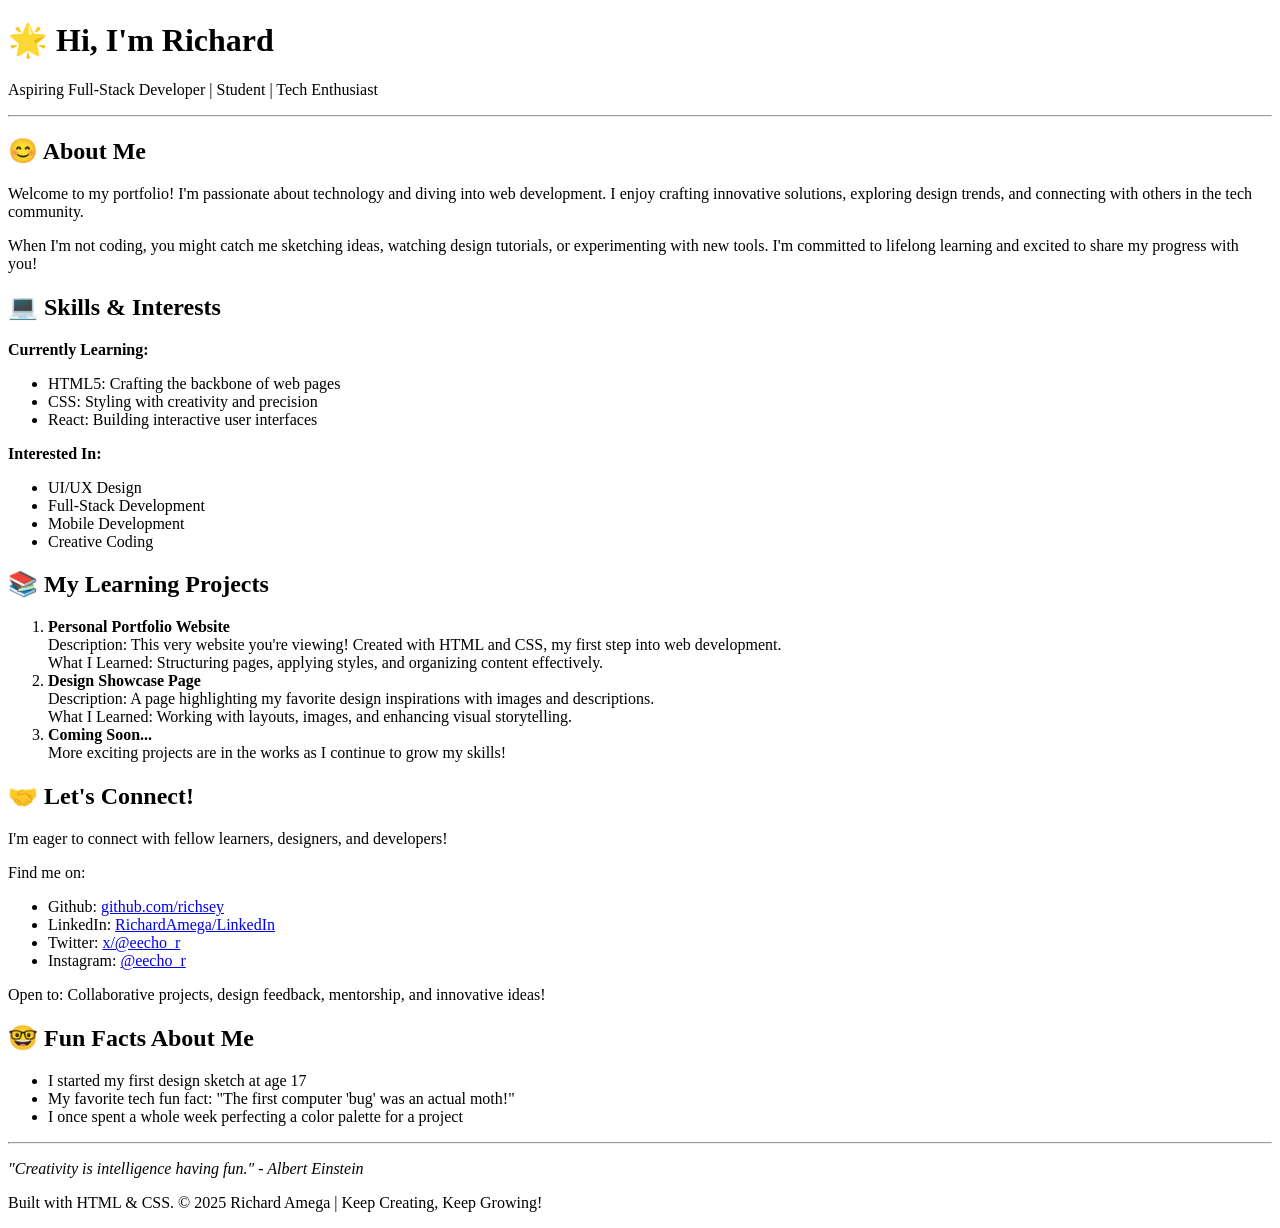
==== index.html @ 47960681 "My HTML Portfolio" ====
<!DOCTYPE html>
<html lang="en">
  <head>
    <meta charset="UTF-8" />
    <meta name="viewport" content="width=device-width, initial-scale=1.0" />
    <title>Amega Richard - Aspiring Full-Stack Developer</title>
  </head>
  <body>
    <header>
      <span class="emoji"></span>
      <h1>🌟 Hi, I'm Richard</h1>
      <p>Aspiring Full-Stack Developer | Student | Tech Enthusiast</p>
    </header>
    <hr />
    <section>
      <h2>😊 About Me</h2>
      <p>
        Welcome to my portfolio! I'm passionate about technology and diving into
        web development. I enjoy crafting innovative solutions, exploring design
        trends, and connecting with others in the tech community.
      </p>
      <p>
        When I'm not coding, you might catch me sketching ideas, watching design
        tutorials, or experimenting with new tools. I'm committed to lifelong
        learning and excited to share my progress with you!
      </p>
    </section>

    <section>
      <h2>💻 Skills & Interests</h2>
      <p><strong>Currently Learning:</strong></p>
      <ul>
        <li>HTML5: Crafting the backbone of web pages</li>
        <li>CSS: Styling with creativity and precision</li>
        <li>React: Building interactive user interfaces</li>
      </ul>
      <p><strong>Interested In:</strong></p>
      <ul>
        <li>UI/UX Design</li>
        <li>Full-Stack Development</li>
        <li>Mobile Development</li>
        <li>Creative Coding</li>
      </ul>
    </section>

    <section>
      <h2>📚 My Learning Projects</h2>
      <ol>
        <li>
          <strong>Personal Portfolio Website</strong><br />
          Description: This very website you're viewing! Created with HTML and
          CSS, my first step into web development.<br />
          What I Learned: Structuring pages, applying styles, and organizing
          content effectively.
        </li>
        <li>
          <strong>Design Showcase Page</strong><br />
          Description: A page highlighting my favorite design inspirations with
          images and descriptions.<br />
          What I Learned: Working with layouts, images, and enhancing visual
          storytelling.
        </li>
        <li>
          <strong>Coming Soon...</strong><br />
          More exciting projects are in the works as I continue to grow my
          skills!
        </li>
      </ol>
    </section>

    <section>
      <h2>🤝 Let's Connect!</h2>
      <p>
        I'm eager to connect with fellow learners, designers, and developers!
      </p>
      <p>Find me on:</p>
      <ul>
        <li>
          Github:
          <a href="https://github.com/richsey">github.com/richsey</a>
        </li>
        <li>
          LinkedIn:
          <a
            href="https://www.linkedin.com/in/richard-amega-204970373/?lipi=urn%3Ali%3Apage%3Ad_flagship3_detail_base%3Bi186c6hiRdi%2Flt5U%2FuxVoQ%3D%3D"
            >RichardAmega/LinkedIn</a
          >
        </li>
        <li>
          Twitter:
          <a href="https://x.com/eecho_r?s=11">x/@eecho_r</a>
        </li>
        <li>
          Instagram:
          <a href="https://www.instagram.com/richard-dev-1/">@eecho_r</a>
        </li>
      </ul>
      <p>
        Open to: Collaborative projects, design feedback, mentorship, and
        innovative ideas!
      </p>
    </section>

    <section>
      <h2>🤓 Fun Facts About Me</h2>
      <ul>
        <li>I started my first design sketch at age 17</li>
        <li>
          My favorite tech fun fact: "The first computer 'bug' was an actual
          moth!"
        </li>
        <li>
          I once spent a whole week perfecting a color palette for a project
        </li>
      </ul>
      <hr />
      <p><i>"Creativity is intelligence having fun." - Albert Einstein</i></p>
    </section>

    <footer>
      <p>
        Built with HTML & CSS. © 2025 Richard Amega | Keep Creating, Keep
        Growing!
      </p>
    </footer>
  </body>
</html>
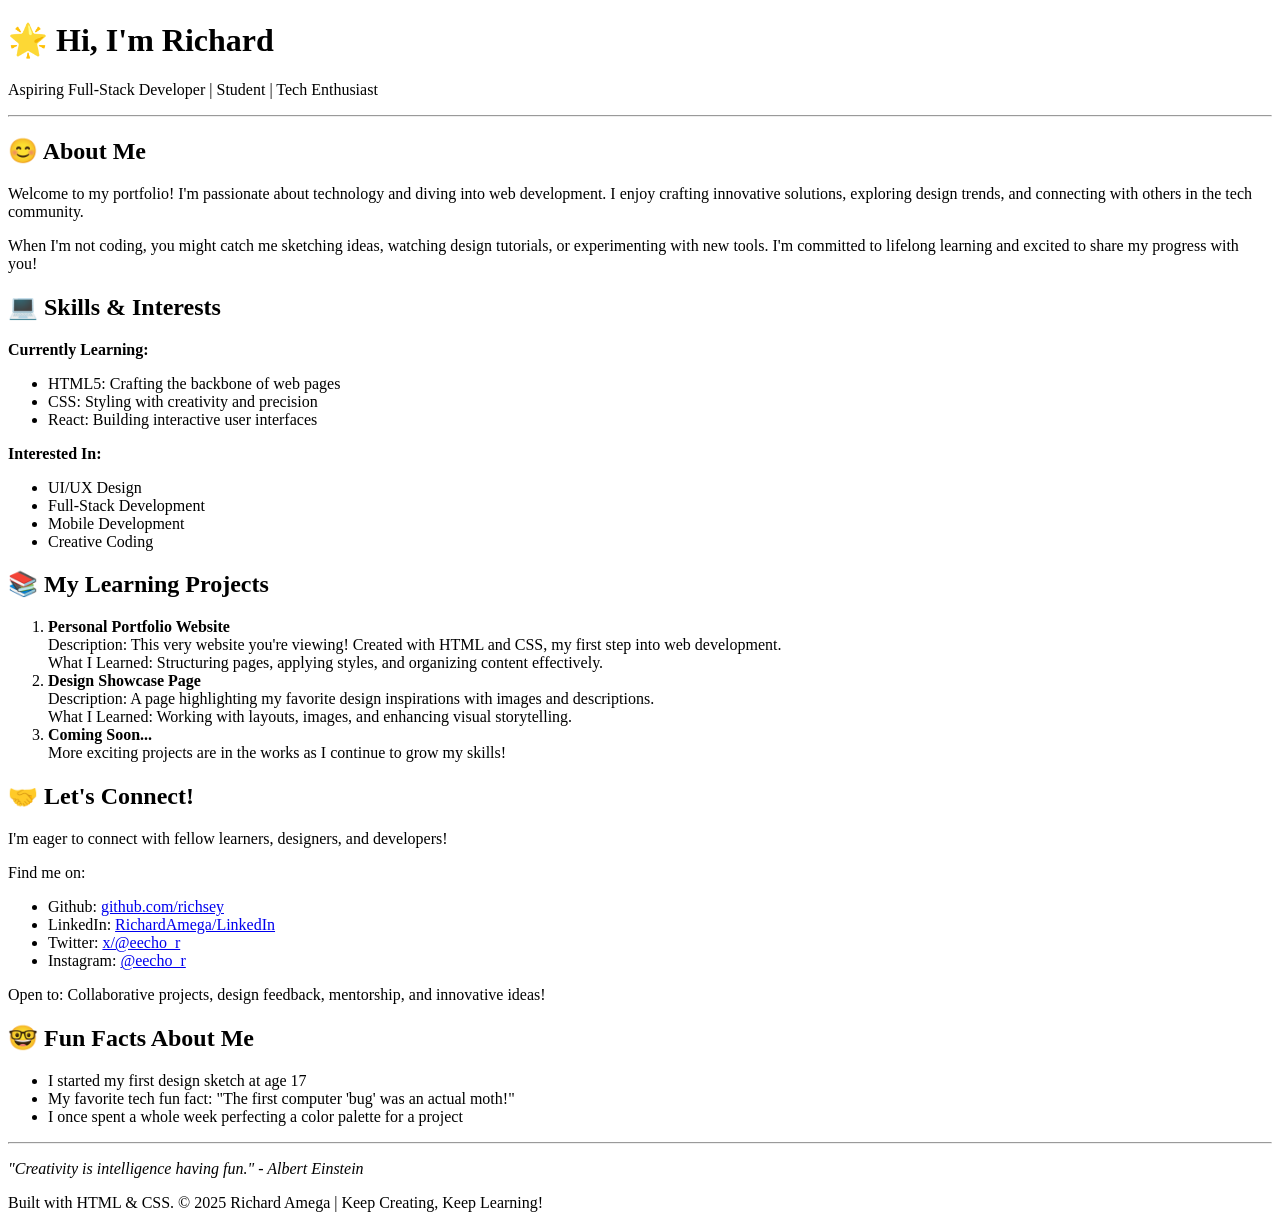
==== commit 6a129788: "last paragraph change" ====
--- a/index.html
+++ b/index.html
@@ -120,7 +120,7 @@
     <footer>
       <p>
         Built with HTML & CSS. © 2025 Richard Amega | Keep Creating, Keep
-        Growing!
+        Learning!
       </p>
     </footer>
   </body>
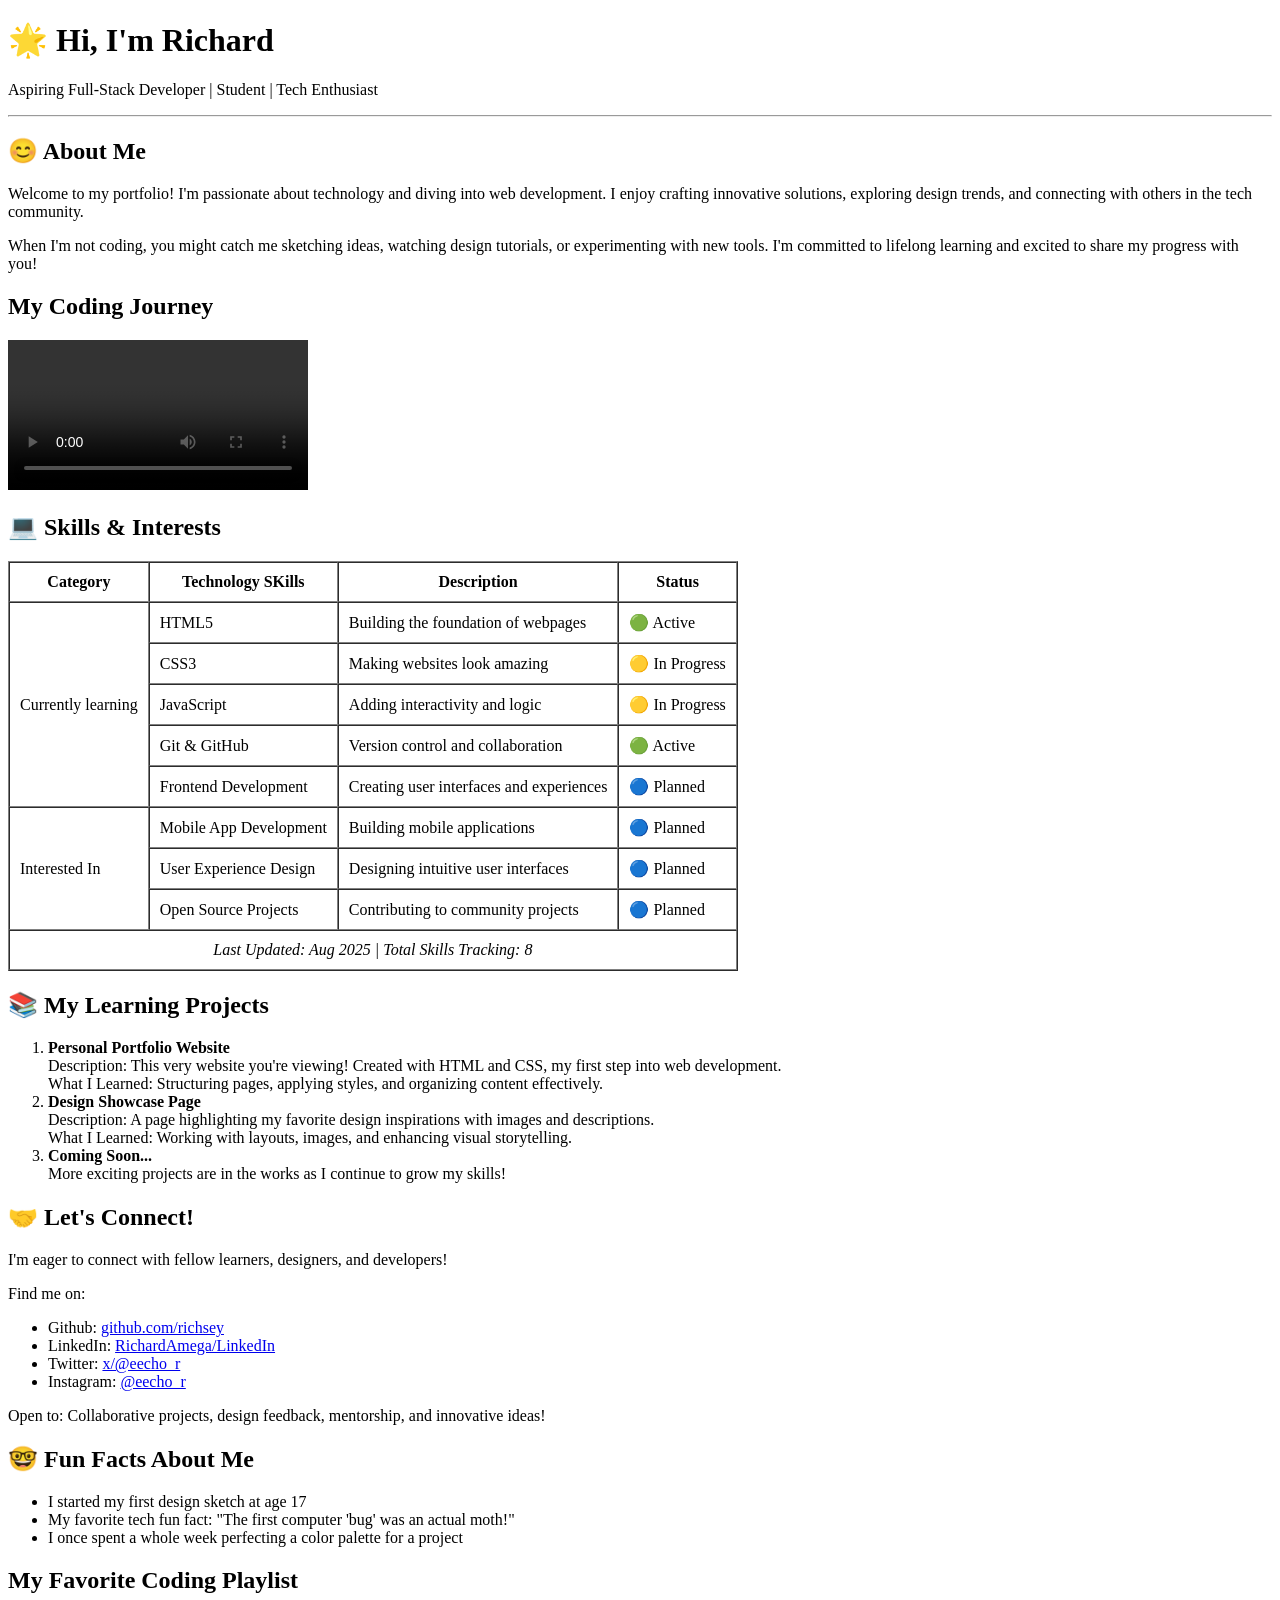
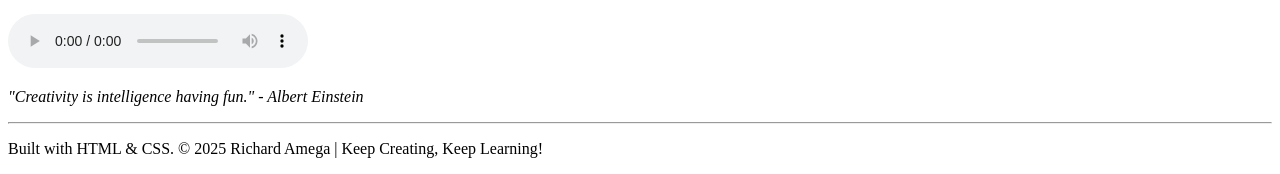
==== commit a62968f3: "Enhance portfolio with a new section on coding journey, update skills presentation to a table format" ====
--- a/index.html
+++ b/index.html
@@ -7,7 +7,6 @@
   </head>
   <body>
     <header>
-      <span class="emoji"></span>
       <h1>🌟 Hi, I'm Richard</h1>
       <p>Aspiring Full-Stack Developer | Student | Tech Enthusiast</p>
     </header>
@@ -25,22 +24,67 @@
         learning and excited to share my progress with you!
       </p>
     </section>
-
+    <section>
+      <h2>My Coding Journey</h2>
+      <video src="/videos/my-coding-journey.mov" width="300px" controls></video>
+    </section>
     <section>
       <h2>💻 Skills & Interests</h2>
-      <p><strong>Currently Learning:</strong></p>
-      <ul>
-        <li>HTML5: Crafting the backbone of web pages</li>
-        <li>CSS: Styling with creativity and precision</li>
-        <li>React: Building interactive user interfaces</li>
-      </ul>
-      <p><strong>Interested In:</strong></p>
-      <ul>
-        <li>UI/UX Design</li>
-        <li>Full-Stack Development</li>
-        <li>Mobile Development</li>
-        <li>Creative Coding</li>
-      </ul>
+      <table border="1" cellspacing="0" cellpadding="10">
+        <t>
+          <th rowspan="">Category</th>
+          <th>Technology SKills</th>
+          <th>Description</th>
+          <th>Status</th>
+        </t>
+        <tr>
+          <td rowspan="5">Currently learning</td>
+          <td>HTML5</td>
+          <td>Building the foundation of webpages</td>
+          <td>🟢 Active</td>
+        </tr>
+        <tr>
+          <td>CSS3</td>
+          <td>Making websites look amazing</td>
+          <td>🟡 In Progress</td>
+        </tr>
+        <tr>
+          <td>JavaScript</td>
+          <td>Adding interactivity and logic</td>
+          <td>🟡 In Progress</td>
+        </tr>
+        <tr>
+          <td>Git & GitHub</td>
+          <td>Version control and collaboration</td>
+          <td>🟢 Active</td>
+        </tr>
+        <tr>
+          <td>Frontend Development</td>
+          <td>Creating user interfaces and experiences</td>
+          <td>🔵 Planned</td>
+        </tr>
+        <tr>
+          <td rowspan="3">Interested In</td>
+          <td>Mobile App Development</td>
+          <td>Building mobile applications</td>
+          <td>🔵 Planned</td>
+        </tr>
+        <tr>
+          <td>User Experience Design</td>
+          <td>Designing intuitive user interfaces</td>
+          <td>🔵 Planned</td>
+        </tr>
+        <tr>
+          <td>Open Source Projects</td>
+          <td>Contributing to community projects</td>
+          <td>🔵 Planned</td>
+        </tr>
+        <tr>
+          <td colspan="4" style="text-align: center">
+            <i>Last Updated: Aug 2025 | Total Skills Tracking: 8</i>
+          </td>
+        </tr>
+      </table>
     </section>
 
     <section>
@@ -113,13 +157,19 @@
           I once spent a whole week perfecting a color palette for a project
         </li>
       </ul>
-      <hr />
+    </section>
+    <section>
+      <h2>My Favorite Coding Playlist</h2>
+      <audio
+        src="/audio/The_Worship_Experience_The_Back_to_the_Cross_Experience_by_Sav 2.m4a"
+        controls
+      ></audio>
       <p><i>"Creativity is intelligence having fun." - Albert Einstein</i></p>
     </section>
-
+    <hr />
     <footer>
       <p>
-        Built with HTML & CSS. © 2025 Richard Amega | Keep Creating, Keep
+        Built with HTML & CSS. &copy; 2025 Richard Amega | Keep Creating, Keep
         Learning!
       </p>
     </footer>
